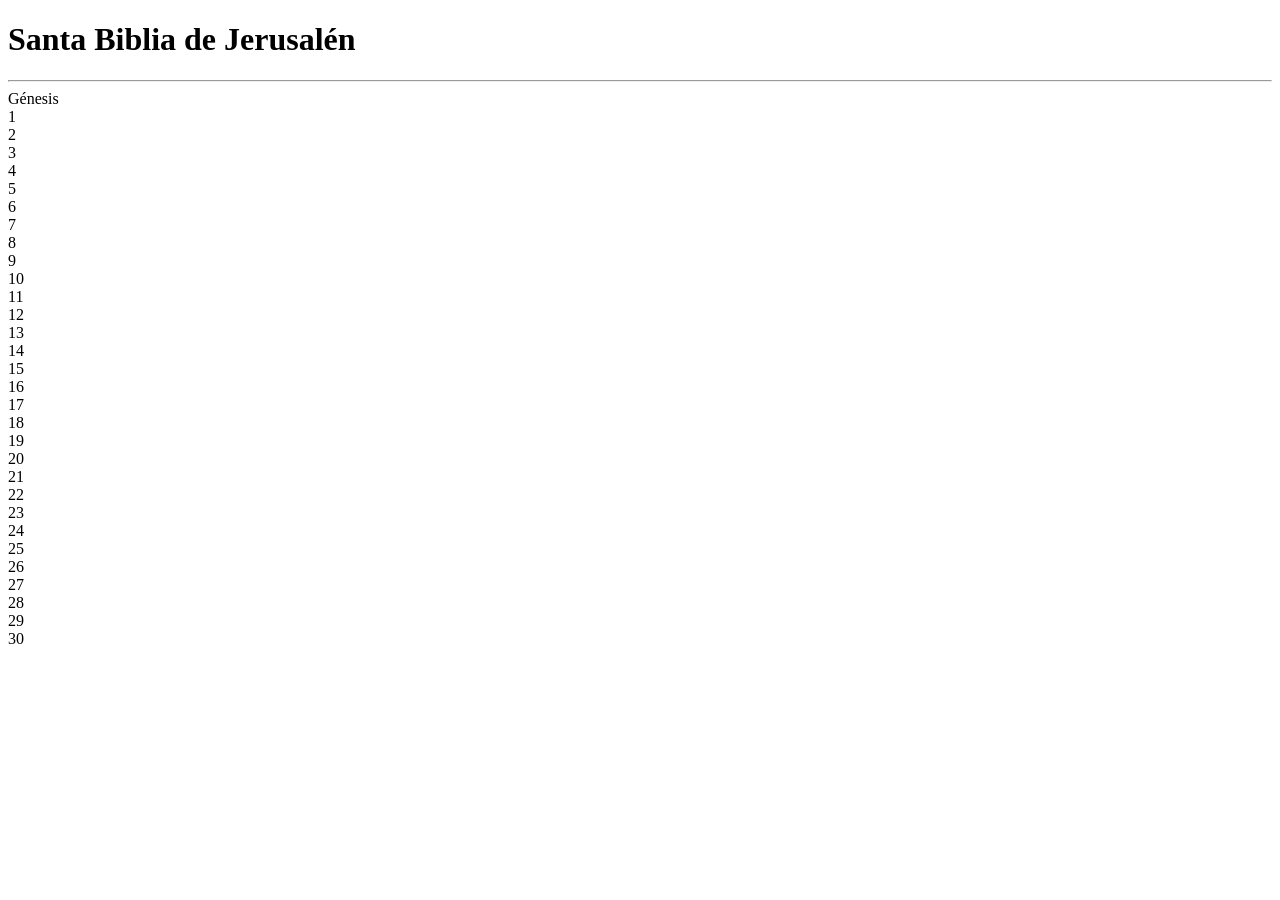
==== index.html @ be3f241f "Create index.html" ====
<!DOCTYPE html>
<html lang="es">
<head>
    <meta charset="UTF-8">
    <meta name="viewport" content="width=device-width, initial-scale=1.0">
    <title>Libros de la Biblia</title>
    <link rel="stylesheet" href="src/js-css/styles.css">
</head>
<body>
    <h1>Santa Biblia de Jerusalén</h1>
    <hr>
    <div class="container">
        <!-- Génesis -->
        <div class="book" onclick="toggleChapters(this)">
            Génesis
            <div class="chapters">
                <div onclick="loadChapterContent('src/gn/gn1.txt')">1</div>
                <div onclick="loadChapterContent('src/gn/gn2.txt')">2</div>
                <div onclick="loadChapterContent('src/gn/gn3.txt')">3</div>
                <div onclick="loadChapterContent('src/gn/gn4.txt')">4</div>
                <div onclick="loadChapterContent('src/gn/gn5.txt')">5</div>
                <div onclick="loadChapterContent('src/gn/gn6.txt')">6</div>
                <div onclick="loadChapterContent('src/gn/gn7.txt')">7</div>
                <div onclick="loadChapterContent('src/gn/gn8.txt')">8</div>
                <div onclick="loadChapterContent('src/gn/gn9.txt')">9</div>
                <div onclick="loadChapterContent('src/gn/gn10.txt')">10</div>
                <div onclick="loadChapterContent('src/gn/gn11.txt')">11</div>
                <div onclick="loadChapterContent('src/gn/gn12.txt')">12</div>
                <div onclick="loadChapterContent('src/gn/gn13.txt')">13</div>
                <div onclick="loadChapterContent('src/gn/gn14.txt')">14</div>
                <div onclick="loadChapterContent('src/gn/gn15.txt')">15</div>
                <div onclick="loadChapterContent('src/gn/gn16.txt')">16</div>
                <div onclick="loadChapterContent('src/gn/gn17.txt')">17</div>
                <div onclick="loadChapterContent('src/gn/gn18.txt')">18</div>
                <div onclick="loadChapterContent('src/gn/gn19.txt')">19</div>
                <div onclick="loadChapterContent('src/gn/gn20.txt')">20</div>
                <div onclick="loadChapterContent('src/gn/gn21.txt')">21</div>
                <div onclick="loadChapterContent('src/gn/gn22.txt')">22</div>
                <div onclick="loadChapterContent('src/gn/gn23.txt')">23</div>
                <div onclick="loadChapterContent('src/gn/gn24.txt')">24</div>
                <div onclick="loadChapterContent('src/gn/gn25.txt')">25</div>
                <div onclick="loadChapterContent('src/gn/gn26.txt')">26</div>
                <div onclick="loadChapterContent('src/gn/gn27.txt')">27</div>
                <div onclick="loadChapterContent('src/gn/gn28.txt')">28</div>
                <div onclick="loadChapterContent('src/gn/gn29.txt')">29</div>
                <div onclick="loadChapterContent('src/gn/gn30.txt')">30</div>
            </div>
        </div>
        <!-- Más libros aquí -->
    </div>
    
    <div id="chapter-content" class="chapter-content"></div>
    <script src="src/js-css/script.js"></script>
</body>
</html>
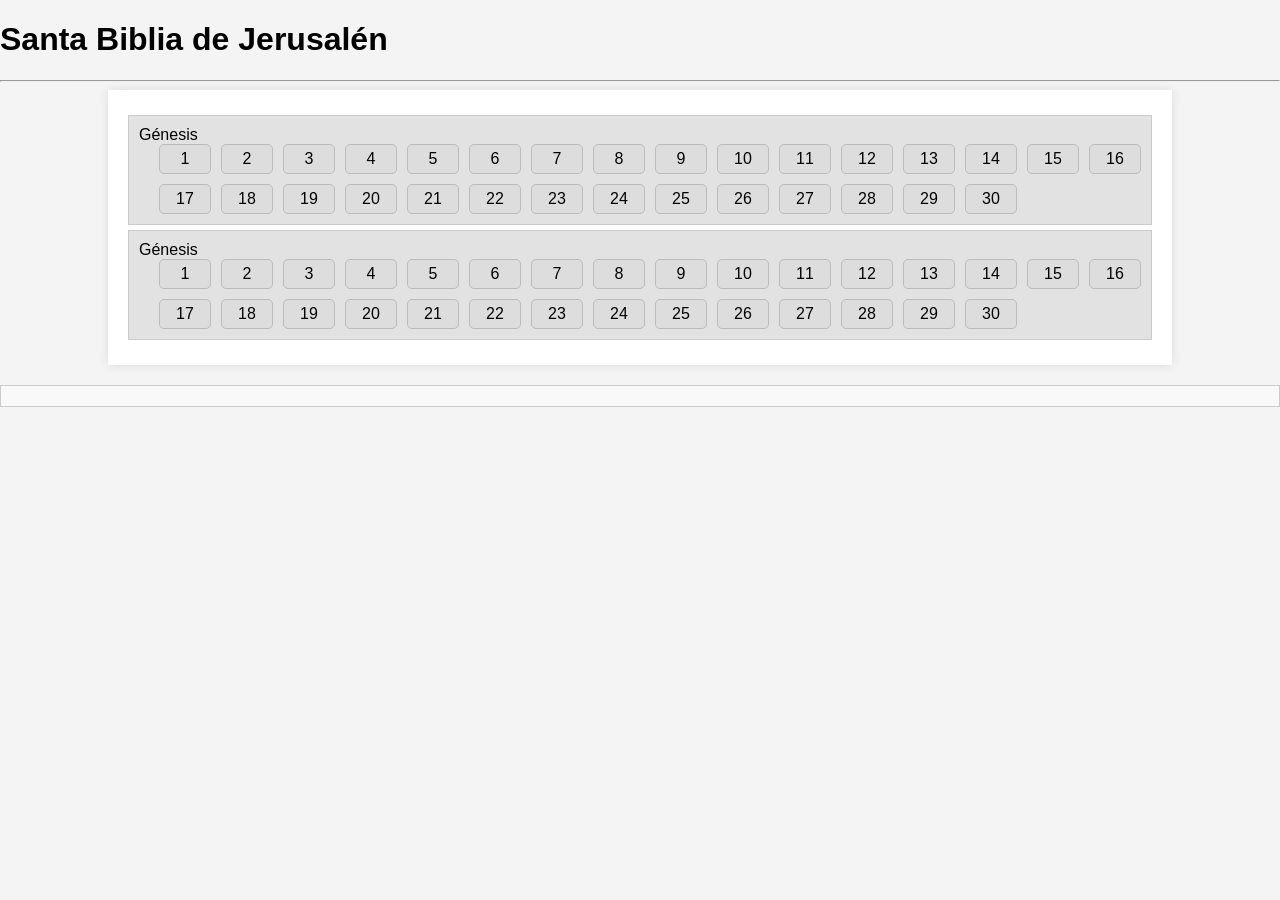
==== commit 3e9e9d27: "Update index.html" ====
--- a/index.html
+++ b/index.html
@@ -10,7 +10,8 @@
     <h1>Santa Biblia de Jerusalén</h1>
     <hr>
     <div class="container">
-        <!-- Génesis -->
+
+        <!--Inicio libro del Génesis -->
         <div class="book" onclick="toggleChapters(this)">
             Génesis
             <div class="chapters">
@@ -46,7 +47,47 @@
                 <div onclick="loadChapterContent('src/gn/gn30.txt')">30</div>
             </div>
         </div>
-        <!-- Más libros aquí -->
+        <!--Fin libro del Génesis -->
+        <!--Inicio libro del Exodo -->
+
+               <!--Inicio libro del Exodo -->
+               <div class="book" onclick="toggleChapters(this)">
+                Génesis
+                <div class="chapters">
+                    <div onclick="loadChapterContent('src/gn/gn1.txt')">1</div>
+                    <div onclick="loadChapterContent('src/gn/gn2.txt')">2</div>
+                    <div onclick="loadChapterContent('src/gn/gn3.txt')">3</div>
+                    <div onclick="loadChapterContent('src/gn/gn4.txt')">4</div>
+                    <div onclick="loadChapterContent('src/gn/gn5.txt')">5</div>
+                    <div onclick="loadChapterContent('src/gn/gn6.txt')">6</div>
+                    <div onclick="loadChapterContent('src/gn/gn7.txt')">7</div>
+                    <div onclick="loadChapterContent('src/gn/gn8.txt')">8</div>
+                    <div onclick="loadChapterContent('src/gn/gn9.txt')">9</div>
+                    <div onclick="loadChapterContent('src/gn/gn10.txt')">10</div>
+                    <div onclick="loadChapterContent('src/gn/gn11.txt')">11</div>
+                    <div onclick="loadChapterContent('src/gn/gn12.txt')">12</div>
+                    <div onclick="loadChapterContent('src/gn/gn13.txt')">13</div>
+                    <div onclick="loadChapterContent('src/gn/gn14.txt')">14</div>
+                    <div onclick="loadChapterContent('src/gn/gn15.txt')">15</div>
+                    <div onclick="loadChapterContent('src/gn/gn16.txt')">16</div>
+                    <div onclick="loadChapterContent('src/gn/gn17.txt')">17</div>
+                    <div onclick="loadChapterContent('src/gn/gn18.txt')">18</div>
+                    <div onclick="loadChapterContent('src/gn/gn19.txt')">19</div>
+                    <div onclick="loadChapterContent('src/gn/gn20.txt')">20</div>
+                    <div onclick="loadChapterContent('src/gn/gn21.txt')">21</div>
+                    <div onclick="loadChapterContent('src/gn/gn22.txt')">22</div>
+                    <div onclick="loadChapterContent('src/gn/gn23.txt')">23</div>
+                    <div onclick="loadChapterContent('src/gn/gn24.txt')">24</div>
+                    <div onclick="loadChapterContent('src/gn/gn25.txt')">25</div>
+                    <div onclick="loadChapterContent('src/gn/gn26.txt')">26</div>
+                    <div onclick="loadChapterContent('src/gn/gn27.txt')">27</div>
+                    <div onclick="loadChapterContent('src/gn/gn28.txt')">28</div>
+                    <div onclick="loadChapterContent('src/gn/gn29.txt')">29</div>
+                    <div onclick="loadChapterContent('src/gn/gn30.txt')">30</div>
+                </div>
+            </div>
+        <!--Fin libro del Exodo -->
+        <!--Inicio libro del Levitico -->
     </div>
     
     <div id="chapter-content" class="chapter-content"></div>
--- a/src/js-css/styles.css
+++ b/src/js-css/styles.css
@@ -0,0 +1,49 @@
+body {
+    font-family: Arial, sans-serif;
+    background-color: #f4f4f4;
+    margin: 0;
+    padding: 0;
+}
+
+.container {
+    width: 80%;
+    margin: 0 auto;
+    padding: 20px;
+    background-color: #fff;
+    box-shadow: 0 0 10px rgba(0, 0, 0, 0.1);
+}
+
+.book {
+    cursor: pointer;
+    padding: 10px;
+    margin: 5px 0;
+    background-color: #e2e2e2;
+    border: 1px solid #ccc;
+}
+
+.chapters {
+    display: none;
+    padding-left: 20px;
+    display: flex;
+    flex-wrap: wrap;
+    gap: 10px;
+}
+
+.chapters div {
+    padding: 5px 10px;
+    cursor: pointer;
+    background-color: #ddd;
+    border: 1px solid #bbb;
+    border-radius: 5px;
+    text-align: center;
+    width: 30px;
+    flex: 0 1 auto;
+}
+
+.chapter-content {
+    margin-top: 20px;
+    padding: 10px;
+    background-color: #f9f9f9;
+    border: 1px solid #ccc;
+    white-space: pre-wrap; /* Esto mantiene los saltos de línea del archivo de texto */
+}
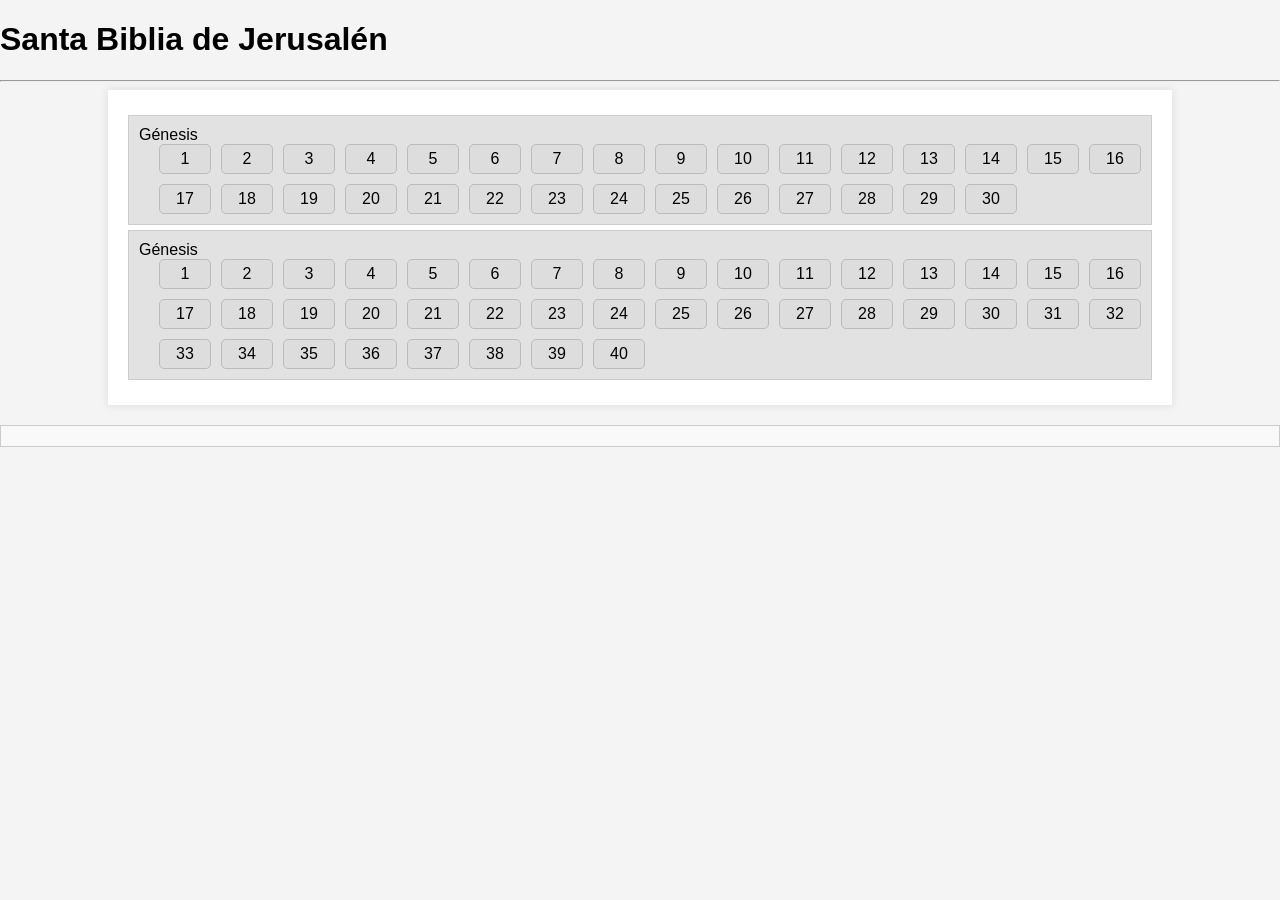
==== commit 1a6f6719: "Update index.html" ====
--- a/index.html
+++ b/index.html
@@ -54,36 +54,46 @@
                <div class="book" onclick="toggleChapters(this)">
                 Génesis
                 <div class="chapters">
-                    <div onclick="loadChapterContent('src/gn/gn1.txt')">1</div>
-                    <div onclick="loadChapterContent('src/gn/gn2.txt')">2</div>
-                    <div onclick="loadChapterContent('src/gn/gn3.txt')">3</div>
-                    <div onclick="loadChapterContent('src/gn/gn4.txt')">4</div>
-                    <div onclick="loadChapterContent('src/gn/gn5.txt')">5</div>
-                    <div onclick="loadChapterContent('src/gn/gn6.txt')">6</div>
-                    <div onclick="loadChapterContent('src/gn/gn7.txt')">7</div>
-                    <div onclick="loadChapterContent('src/gn/gn8.txt')">8</div>
-                    <div onclick="loadChapterContent('src/gn/gn9.txt')">9</div>
-                    <div onclick="loadChapterContent('src/gn/gn10.txt')">10</div>
-                    <div onclick="loadChapterContent('src/gn/gn11.txt')">11</div>
-                    <div onclick="loadChapterContent('src/gn/gn12.txt')">12</div>
-                    <div onclick="loadChapterContent('src/gn/gn13.txt')">13</div>
-                    <div onclick="loadChapterContent('src/gn/gn14.txt')">14</div>
-                    <div onclick="loadChapterContent('src/gn/gn15.txt')">15</div>
-                    <div onclick="loadChapterContent('src/gn/gn16.txt')">16</div>
-                    <div onclick="loadChapterContent('src/gn/gn17.txt')">17</div>
-                    <div onclick="loadChapterContent('src/gn/gn18.txt')">18</div>
-                    <div onclick="loadChapterContent('src/gn/gn19.txt')">19</div>
-                    <div onclick="loadChapterContent('src/gn/gn20.txt')">20</div>
-                    <div onclick="loadChapterContent('src/gn/gn21.txt')">21</div>
-                    <div onclick="loadChapterContent('src/gn/gn22.txt')">22</div>
-                    <div onclick="loadChapterContent('src/gn/gn23.txt')">23</div>
-                    <div onclick="loadChapterContent('src/gn/gn24.txt')">24</div>
-                    <div onclick="loadChapterContent('src/gn/gn25.txt')">25</div>
-                    <div onclick="loadChapterContent('src/gn/gn26.txt')">26</div>
-                    <div onclick="loadChapterContent('src/gn/gn27.txt')">27</div>
-                    <div onclick="loadChapterContent('src/gn/gn28.txt')">28</div>
-                    <div onclick="loadChapterContent('src/gn/gn29.txt')">29</div>
-                    <div onclick="loadChapterContent('src/gn/gn30.txt')">30</div>
+                    <div onclick="loadChapterContent('src/ex/ex1.txt')">1</div>
+                    <div onclick="loadChapterContent('src/ex/ex2.txt')">2</div>
+                    <div onclick="loadChapterContent('src/ex/ex3.txt')">3</div>
+                    <div onclick="loadChapterContent('src/ex/ex4.txt')">4</div>
+                    <div onclick="loadChapterContent('src/ex/ex5.txt')">5</div>
+                    <div onclick="loadChapterContent('src/ex/ex6.txt')">6</div>
+                    <div onclick="loadChapterContent('src/ex/ex7.txt')">7</div>
+                    <div onclick="loadChapterContent('src/ex/ex8.txt')">8</div>
+                    <div onclick="loadChapterContent('src/ex/ex9.txt')">9</div>
+                    <div onclick="loadChapterContent('src/ex/ex10.txt')">10</div>
+                    <div onclick="loadChapterContent('src/ex/ex11.txt')">11</div>
+                    <div onclick="loadChapterContent('src/ex/ex12.txt')">12</div>
+                    <div onclick="loadChapterContent('src/ex/ex13.txt')">13</div>
+                    <div onclick="loadChapterContent('src/ex/ex14.txt')">14</div>
+                    <div onclick="loadChapterContent('src/ex/ex15.txt')">15</div>
+                    <div onclick="loadChapterContent('src/ex/ex16.txt')">16</div>
+                    <div onclick="loadChapterContent('src/ex/ex17.txt')">17</div>
+                    <div onclick="loadChapterContent('src/ex/ex18.txt')">18</div>
+                    <div onclick="loadChapterContent('src/ex/ex19.txt')">19</div>
+                    <div onclick="loadChapterContent('src/ex/ex20.txt')">20</div>
+                    <div onclick="loadChapterContent('src/ex/ex21.txt')">21</div>
+                    <div onclick="loadChapterContent('src/ex/ex22.txt')">22</div>
+                    <div onclick="loadChapterContent('src/ex/ex23.txt')">23</div>
+                    <div onclick="loadChapterContent('src/ex/ex24.txt')">24</div>
+                    <div onclick="loadChapterContent('src/ex/ex25.txt')">25</div>
+                    <div onclick="loadChapterContent('src/ex/ex26.txt')">26</div>
+                    <div onclick="loadChapterContent('src/ex/ex27.txt')">27</div>
+                    <div onclick="loadChapterContent('src/ex/ex28.txt')">28</div>
+                    <div onclick="loadChapterContent('src/ex/ex29.txt')">29</div>
+                    <div onclick="loadChapterContent('src/ex/ex30.txt')">30</div>
+                    <div onclick="loadChapterContent('src/ex/ex31.txt')">31</div>
+                    <div onclick="loadChapterContent('src/ex/ex32.txt')">32</div>
+                    <div onclick="loadChapterContent('src/ex/ex33.txt')">33</div>
+                    <div onclick="loadChapterContent('src/ex/ex34.txt')">34</div>
+                    <div onclick="loadChapterContent('src/ex/ex35.txt')">35</div>
+                    <div onclick="loadChapterContent('src/ex/ex36.txt')">36</div>
+                    <div onclick="loadChapterContent('src/ex/ex37.txt')">37</div>
+                    <div onclick="loadChapterContent('src/ex/ex38.txt')">38</div>
+                    <div onclick="loadChapterContent('src/ex/ex39.txt')">39</div>
+                    <div onclick="loadChapterContent('src/ex/ex40.txt')">40</div>
                 </div>
             </div>
         <!--Fin libro del Exodo -->
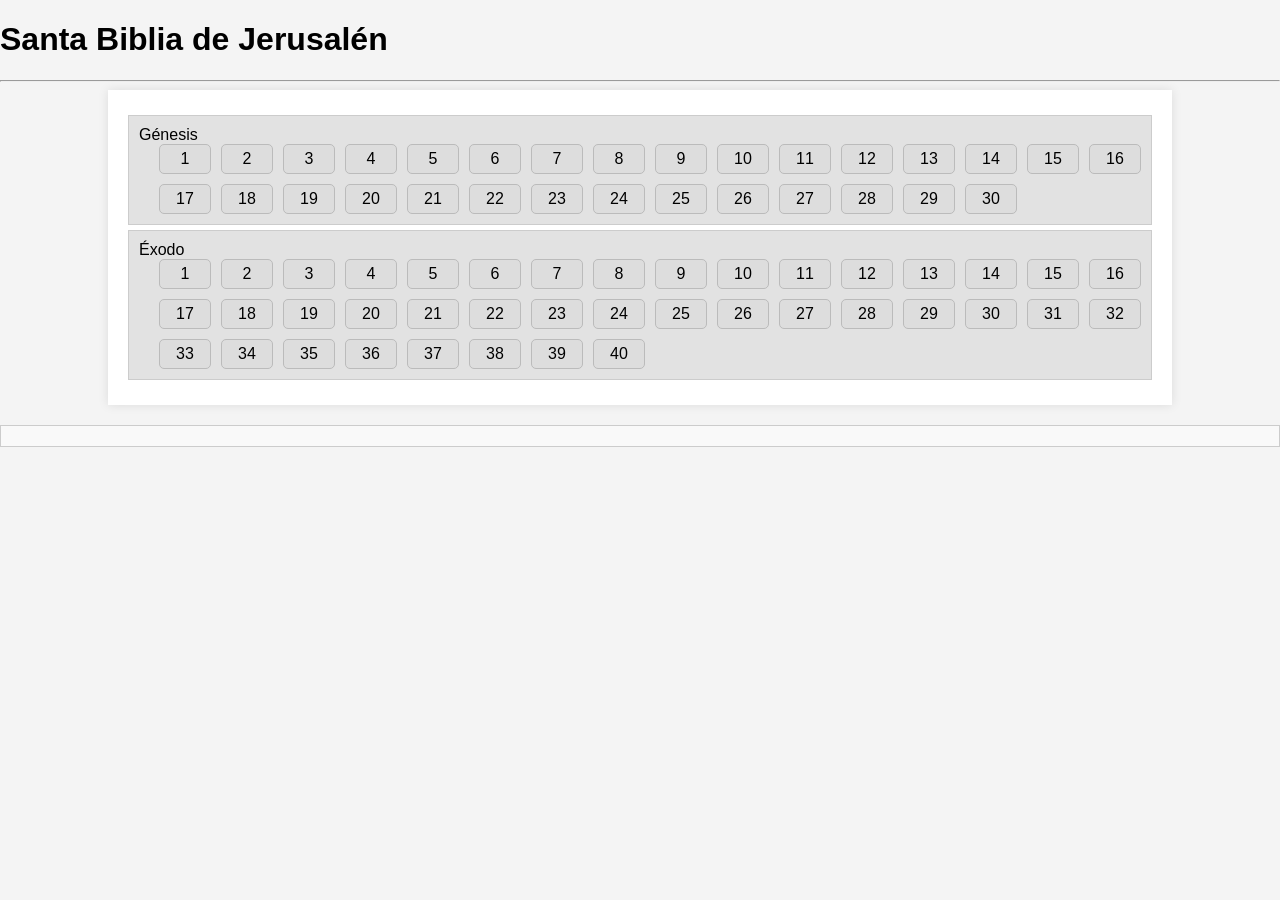
==== commit 9fe6b200: "Update index.html" ====
--- a/index.html
+++ b/index.html
@@ -52,7 +52,7 @@
 
                <!--Inicio libro del Exodo -->
                <div class="book" onclick="toggleChapters(this)">
-                Génesis
+                Éxodo
                 <div class="chapters">
                     <div onclick="loadChapterContent('src/ex/ex1.txt')">1</div>
                     <div onclick="loadChapterContent('src/ex/ex2.txt')">2</div>
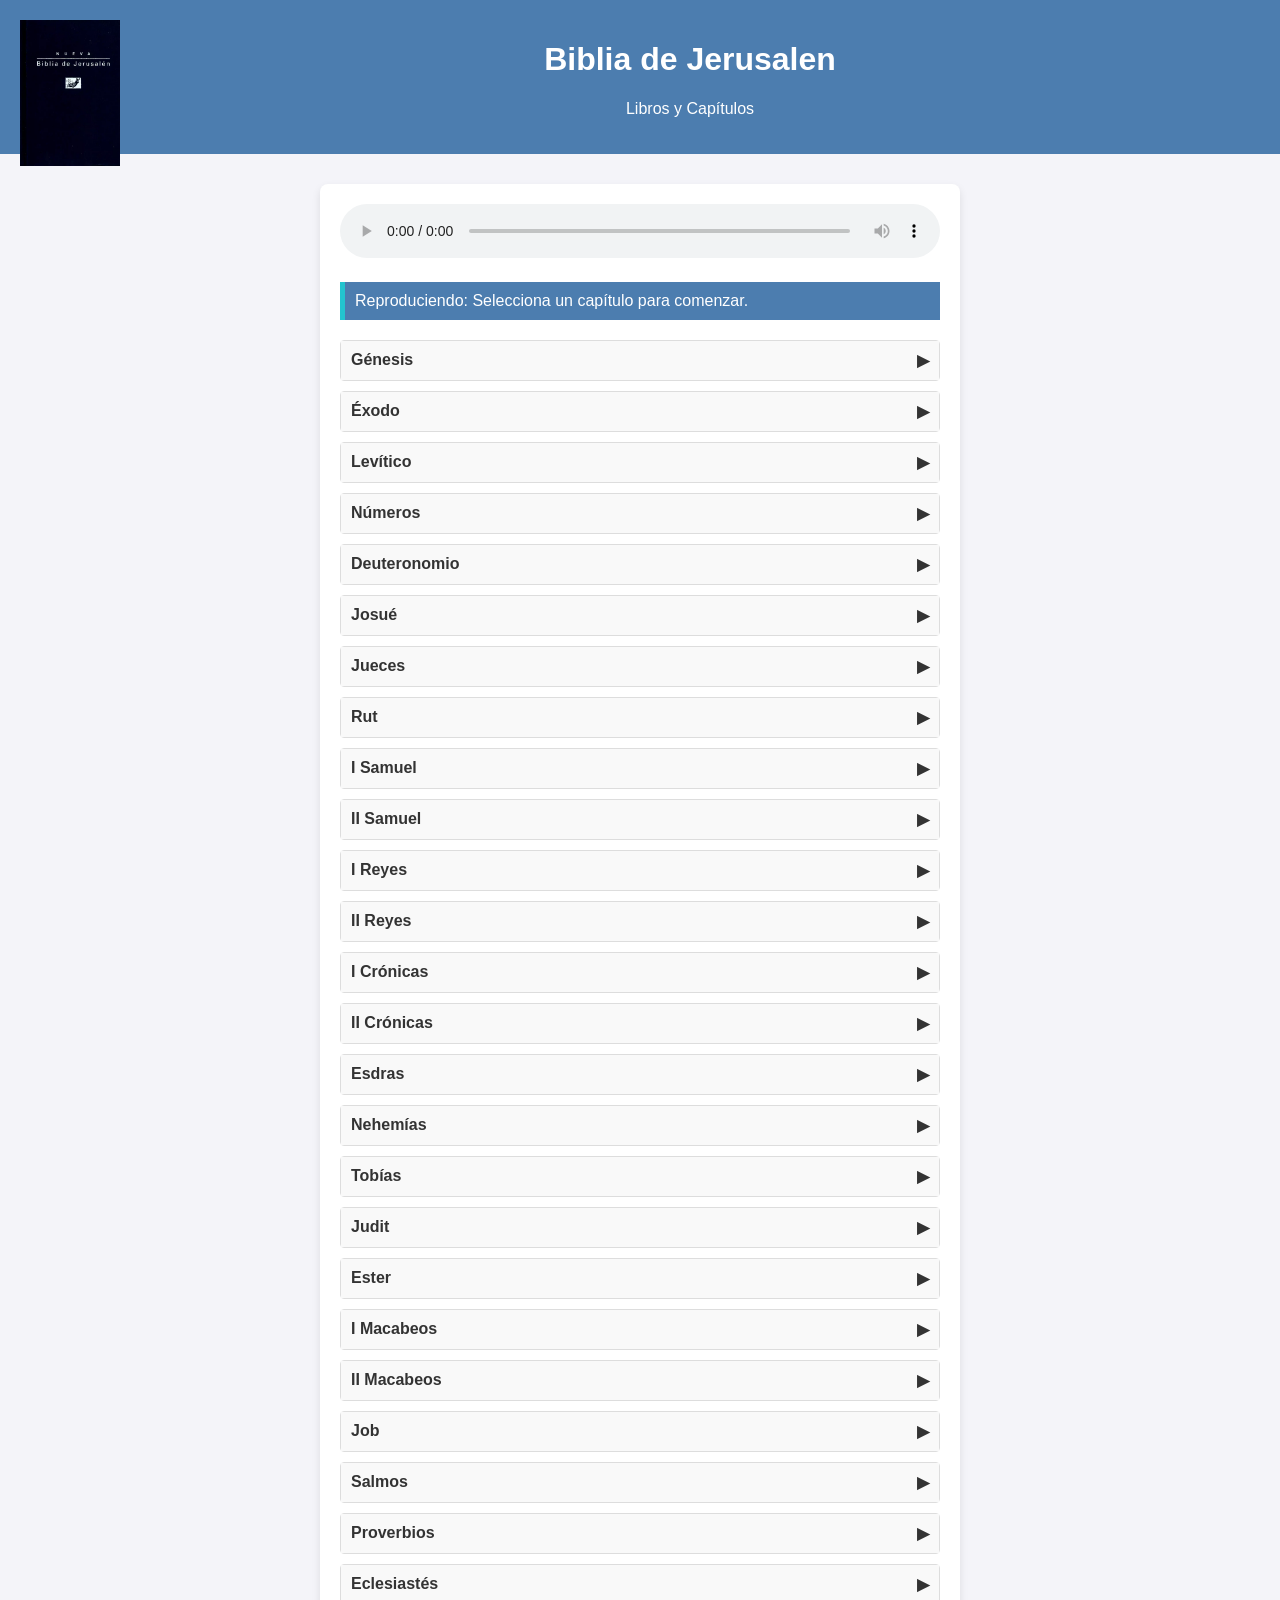
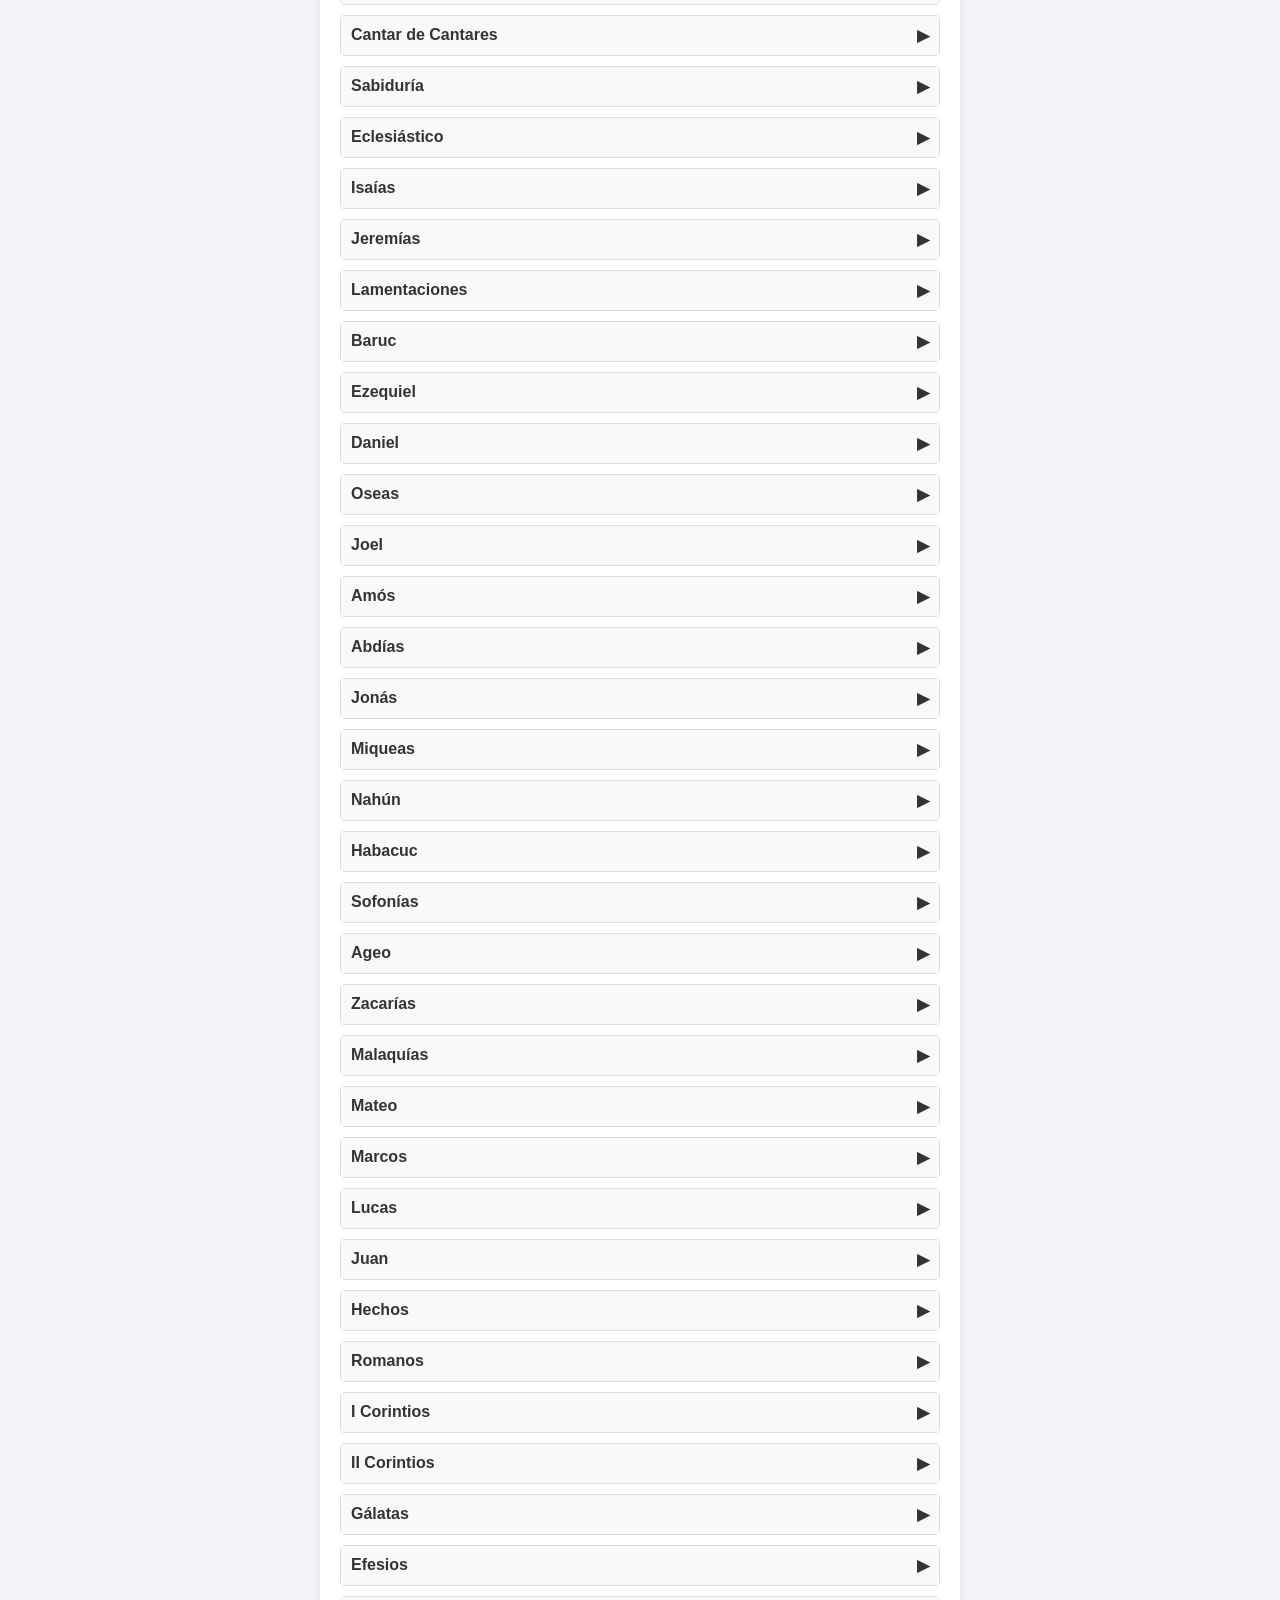
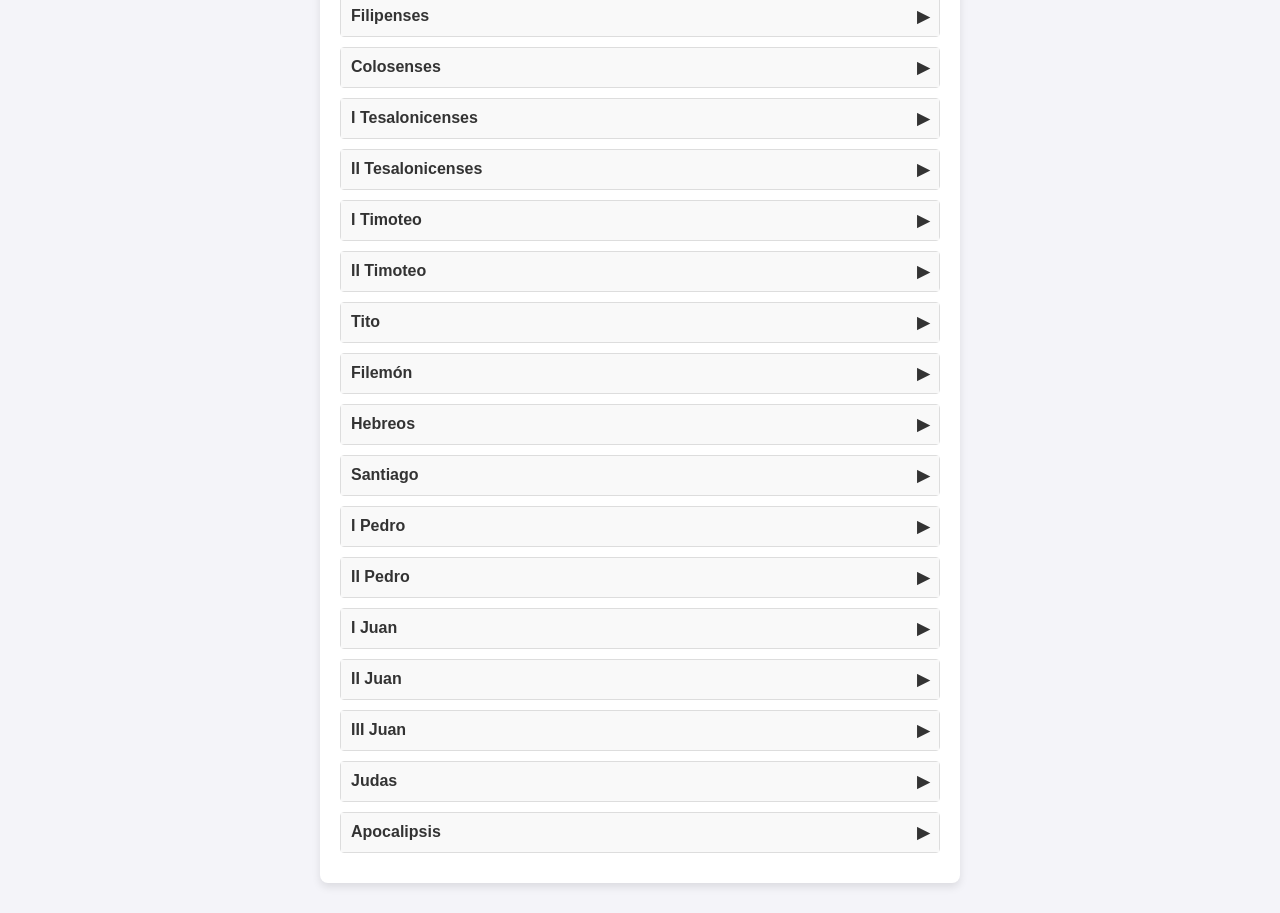
==== commit bd74f06f: "update" ====
--- a/index.html
+++ b/index.html
@@ -2,105 +2,30 @@
 <html lang="es">
 <head>
     <meta charset="UTF-8">
+    <link rel="icon"        href="src/img/ico.ico" type="image/x-icon">
     <meta name="viewport" content="width=device-width, initial-scale=1.0">
-    <title>Libros de la Biblia</title>
-    <link rel="stylesheet" href="src/js-css/styles.css">
+    <title>Reproductor Bíblico</title>
+    <link rel="stylesheet" href="style.css">
 </head>
 <body>
-    <h1>Santa Biblia de Jerusalén</h1>
-    <hr>
-    <div class="container">
 
-        <!--Inicio libro del Génesis -->
-        <div class="book" onclick="toggleChapters(this)">
-            Génesis
-            <div class="chapters">
-                <div onclick="loadChapterContent('src/gn/gn1.txt')">1</div>
-                <div onclick="loadChapterContent('src/gn/gn2.txt')">2</div>
-                <div onclick="loadChapterContent('src/gn/gn3.txt')">3</div>
-                <div onclick="loadChapterContent('src/gn/gn4.txt')">4</div>
-                <div onclick="loadChapterContent('src/gn/gn5.txt')">5</div>
-                <div onclick="loadChapterContent('src/gn/gn6.txt')">6</div>
-                <div onclick="loadChapterContent('src/gn/gn7.txt')">7</div>
-                <div onclick="loadChapterContent('src/gn/gn8.txt')">8</div>
-                <div onclick="loadChapterContent('src/gn/gn9.txt')">9</div>
-                <div onclick="loadChapterContent('src/gn/gn10.txt')">10</div>
-                <div onclick="loadChapterContent('src/gn/gn11.txt')">11</div>
-                <div onclick="loadChapterContent('src/gn/gn12.txt')">12</div>
-                <div onclick="loadChapterContent('src/gn/gn13.txt')">13</div>
-                <div onclick="loadChapterContent('src/gn/gn14.txt')">14</div>
-                <div onclick="loadChapterContent('src/gn/gn15.txt')">15</div>
-                <div onclick="loadChapterContent('src/gn/gn16.txt')">16</div>
-                <div onclick="loadChapterContent('src/gn/gn17.txt')">17</div>
-                <div onclick="loadChapterContent('src/gn/gn18.txt')">18</div>
-                <div onclick="loadChapterContent('src/gn/gn19.txt')">19</div>
-                <div onclick="loadChapterContent('src/gn/gn20.txt')">20</div>
-                <div onclick="loadChapterContent('src/gn/gn21.txt')">21</div>
-                <div onclick="loadChapterContent('src/gn/gn22.txt')">22</div>
-                <div onclick="loadChapterContent('src/gn/gn23.txt')">23</div>
-                <div onclick="loadChapterContent('src/gn/gn24.txt')">24</div>
-                <div onclick="loadChapterContent('src/gn/gn25.txt')">25</div>
-                <div onclick="loadChapterContent('src/gn/gn26.txt')">26</div>
-                <div onclick="loadChapterContent('src/gn/gn27.txt')">27</div>
-                <div onclick="loadChapterContent('src/gn/gn28.txt')">28</div>
-                <div onclick="loadChapterContent('src/gn/gn29.txt')">29</div>
-                <div onclick="loadChapterContent('src/gn/gn30.txt')">30</div>
+    <header>
+        <img class="ima" src="src/img/bibliaima.png" alt="">
+        <h1>Biblia de Jerusalen</h1>
+        <p>Libros y Capítulos</p>
+    </header>
+
+    <div id="audio-player-container">
+        <audio id="audio-player" controls autoplay></audio>
+
+        <div id="now-playing">
+            Reproduciendo: <span id="current-track-info">Ninguno</span>
+        </div>
+
+        <div id="playlist">
             </div>
-        </div>
-        <!--Fin libro del Génesis -->
-        <!--Inicio libro del Exodo -->
+    </div>
 
-               <!--Inicio libro del Exodo -->
-               <div class="book" onclick="toggleChapters(this)">
-                Éxodo
-                <div class="chapters">
-                    <div onclick="loadChapterContent('src/ex/ex1.txt')">1</div>
-                    <div onclick="loadChapterContent('src/ex/ex2.txt')">2</div>
-                    <div onclick="loadChapterContent('src/ex/ex3.txt')">3</div>
-                    <div onclick="loadChapterContent('src/ex/ex4.txt')">4</div>
-                    <div onclick="loadChapterContent('src/ex/ex5.txt')">5</div>
-                    <div onclick="loadChapterContent('src/ex/ex6.txt')">6</div>
-                    <div onclick="loadChapterContent('src/ex/ex7.txt')">7</div>
-                    <div onclick="loadChapterContent('src/ex/ex8.txt')">8</div>
-                    <div onclick="loadChapterContent('src/ex/ex9.txt')">9</div>
-                    <div onclick="loadChapterContent('src/ex/ex10.txt')">10</div>
-                    <div onclick="loadChapterContent('src/ex/ex11.txt')">11</div>
-                    <div onclick="loadChapterContent('src/ex/ex12.txt')">12</div>
-                    <div onclick="loadChapterContent('src/ex/ex13.txt')">13</div>
-                    <div onclick="loadChapterContent('src/ex/ex14.txt')">14</div>
-                    <div onclick="loadChapterContent('src/ex/ex15.txt')">15</div>
-                    <div onclick="loadChapterContent('src/ex/ex16.txt')">16</div>
-                    <div onclick="loadChapterContent('src/ex/ex17.txt')">17</div>
-                    <div onclick="loadChapterContent('src/ex/ex18.txt')">18</div>
-                    <div onclick="loadChapterContent('src/ex/ex19.txt')">19</div>
-                    <div onclick="loadChapterContent('src/ex/ex20.txt')">20</div>
-                    <div onclick="loadChapterContent('src/ex/ex21.txt')">21</div>
-                    <div onclick="loadChapterContent('src/ex/ex22.txt')">22</div>
-                    <div onclick="loadChapterContent('src/ex/ex23.txt')">23</div>
-                    <div onclick="loadChapterContent('src/ex/ex24.txt')">24</div>
-                    <div onclick="loadChapterContent('src/ex/ex25.txt')">25</div>
-                    <div onclick="loadChapterContent('src/ex/ex26.txt')">26</div>
-                    <div onclick="loadChapterContent('src/ex/ex27.txt')">27</div>
-                    <div onclick="loadChapterContent('src/ex/ex28.txt')">28</div>
-                    <div onclick="loadChapterContent('src/ex/ex29.txt')">29</div>
-                    <div onclick="loadChapterContent('src/ex/ex30.txt')">30</div>
-                    <div onclick="loadChapterContent('src/ex/ex31.txt')">31</div>
-                    <div onclick="loadChapterContent('src/ex/ex32.txt')">32</div>
-                    <div onclick="loadChapterContent('src/ex/ex33.txt')">33</div>
-                    <div onclick="loadChapterContent('src/ex/ex34.txt')">34</div>
-                    <div onclick="loadChapterContent('src/ex/ex35.txt')">35</div>
-                    <div onclick="loadChapterContent('src/ex/ex36.txt')">36</div>
-                    <div onclick="loadChapterContent('src/ex/ex37.txt')">37</div>
-                    <div onclick="loadChapterContent('src/ex/ex38.txt')">38</div>
-                    <div onclick="loadChapterContent('src/ex/ex39.txt')">39</div>
-                    <div onclick="loadChapterContent('src/ex/ex40.txt')">40</div>
-                </div>
-            </div>
-        <!--Fin libro del Exodo -->
-        <!--Inicio libro del Levitico -->
-    </div>
-    
-    <div id="chapter-content" class="chapter-content"></div>
-    <script src="src/js-css/script.js"></script>
+    <script src="script.js"></script>
 </body>
-</html>
+</html>
--- a/style.css
+++ b/style.css
@@ -0,0 +1,119 @@
+body {
+    font-family: Arial, sans-serif;
+    background-color: #f4f4f9;
+    color: #333;
+    margin: 0;
+    padding: 0;
+}
+
+header {
+    background-color: #4c7daf;
+    color: white;
+    padding: 20px;
+    text-align: center;
+}
+
+#audio-player-container {
+    max-width: 600px;
+    margin: 30px auto;
+    padding: 20px;
+    background: white;
+    box-shadow: 0 4px 8px rgba(0,0,0,0.1);
+    border-radius: 8px;
+}
+
+#audio-player {
+    width: 100%;
+    margin-bottom: 20px;
+}
+
+#now-playing {
+    padding: 10px;
+    background-color: #4c7daf;
+    border-left: 5px solid #23c4cf;
+    color: white;
+    margin-bottom: 20px;
+}
+
+/* Estilo para los contenedores colapsables (Libros) */
+.book-container {
+    border: 1px solid #ddd;
+    margin-bottom: 10px;
+    border-radius: 4px;
+}
+
+.book-title {
+    background-color: #f9f9f9;
+    padding: 10px;
+    cursor: pointer;
+    font-weight: bold;
+    display: flex;
+    justify-content: space-between;
+    align-items: center;
+}
+
+.book-title:hover {
+    background-color: #eee;
+}
+
+.chapter-list {
+    display: none; /* Por defecto colapsado */
+    padding: 5px 0;
+}
+
+.chapter-list.active {
+    display: block; /* Muestra cuando se le añade la clase 'active' */
+    border-top: 1px solid #ddd;
+}
+
+.chapter-item {
+    padding: 8px 20px;
+    cursor: pointer;
+    border-bottom: 1px dotted #eee;
+}
+
+.chapter-item:hover {
+    background-color: #f1f1f1;
+}
+
+.chapter-item.playing {
+    background-color: #4c7daf; /* Color para el capítulo actualmente reproduciendo */
+    font-weight: bold;
+    color: #000;
+}
+
+/* Icono de flecha para colapsar/expandir */
+.toggle-icon {
+    transition: transform 0.3s;
+}
+
+.book-title[aria-expanded="true"] .toggle-icon {
+    transform: rotate(90deg);
+}
+
+.ima {
+    width: 100px;
+    float: left;
+}
+/* Estilo para los capítulos completados */
+.chapter-item.completed {
+    /* Opcional: para que se diferencie el texto */
+    color: #c2d1de; 
+    font-style: italic;
+}
+
+.chapter-item.completed::after {
+    /* El símbolo de cotejo (checkmark) */
+    content: '✓✔'; 
+    float: right;
+    margin-left: 10px;
+    font-style: italic;
+    font-size: large;
+    font-weight: bolder;
+    
+}
+
+/* Opcional: Asegura que el checkmark se oculte si el capítulo está reproduciéndose */
+.chapter-item.completed.playing::after {
+    content: ''; /* Oculta el checkmark cuando se está reproduciendo */
+}
